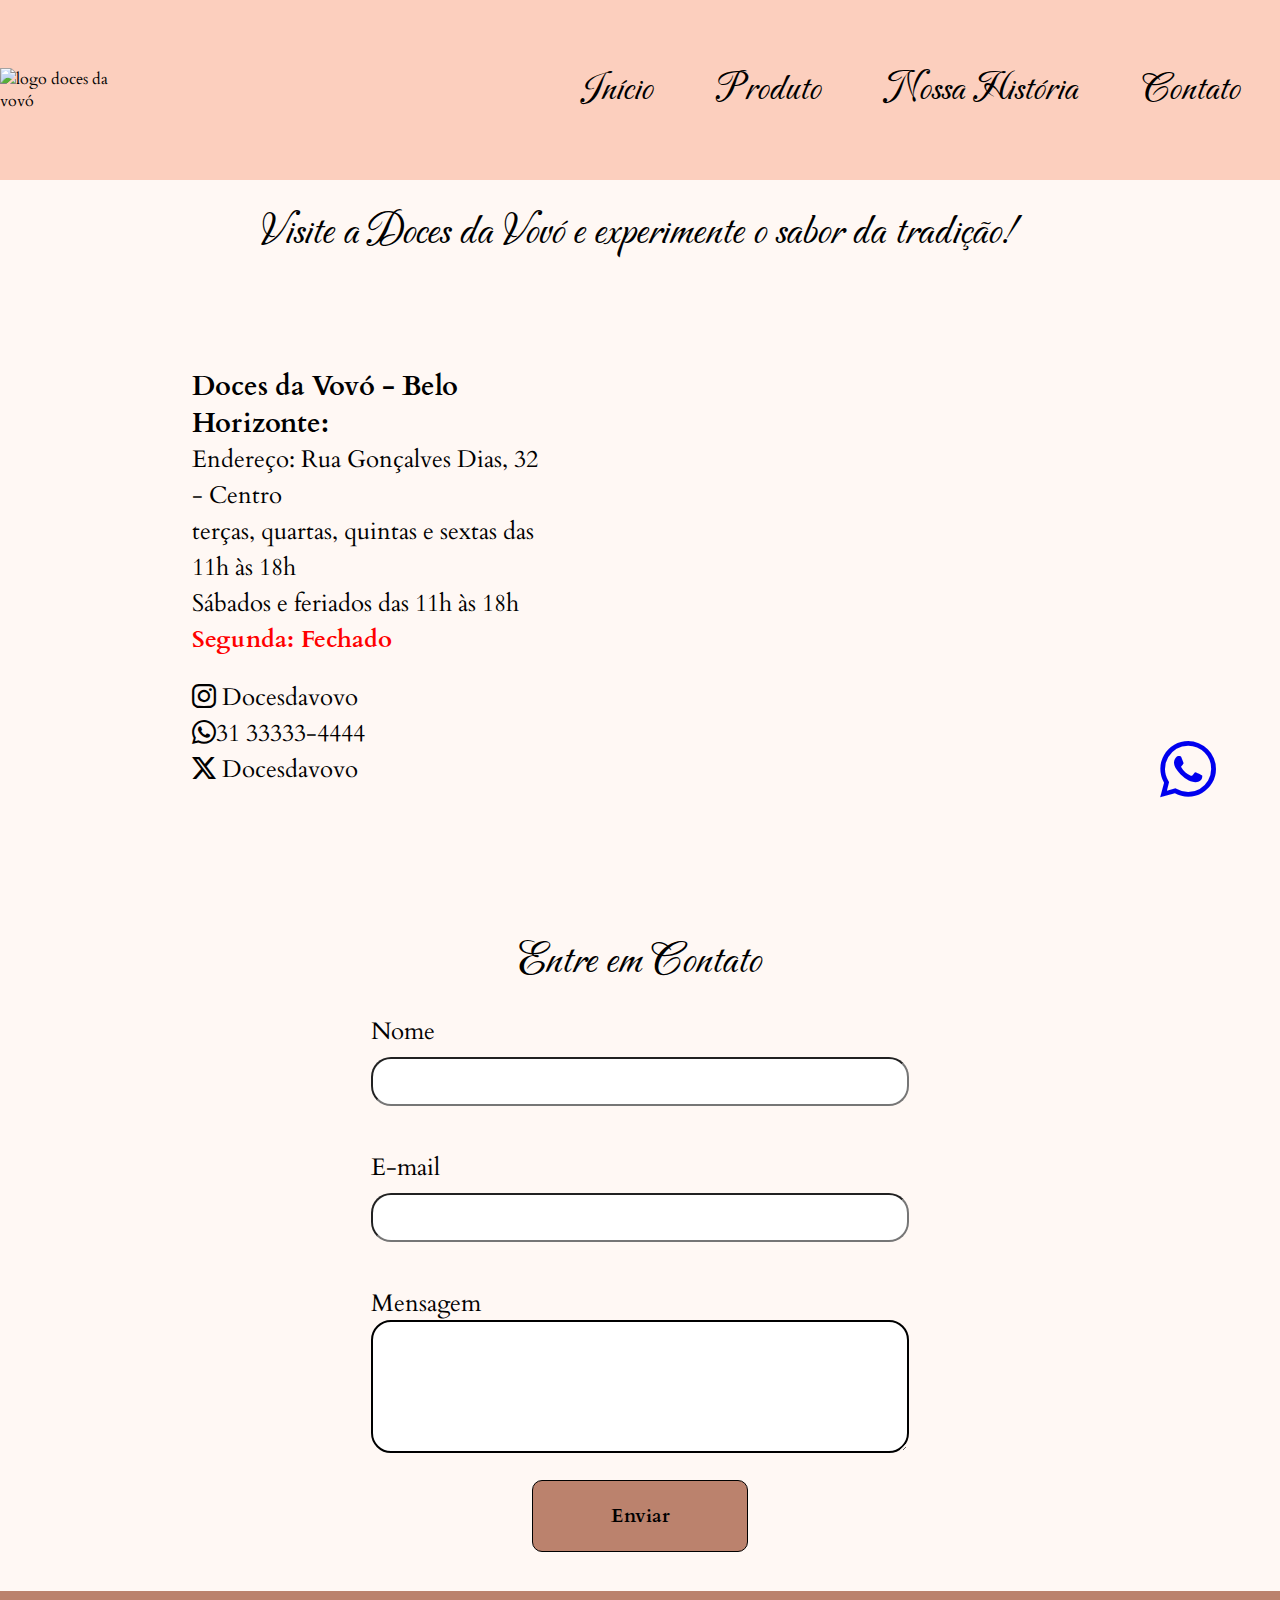
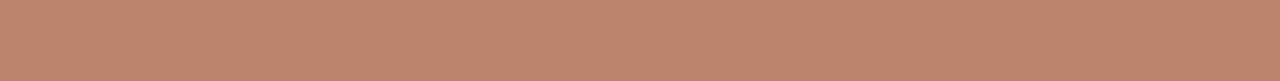
==== pages/contato.html @ aa42b87a "correção para hospedagem" ====
<!DOCTYPE html>
<html lang="pt-br">

<head>
    <meta charset="UTF-8">
    <meta name="viewport" content="width=device-width, initial-scale=1.0">
    <link rel="stylesheet" href="https://cdn.jsdelivr.net/npm/bootstrap-icons@1.11.3/font/bootstrap-icons.min.css">
    <link href="https://fonts.googleapis.com/css2?family=Carattere&display=swap" rel="stylesheet">
    <link
        href="https://fonts.googleapis.com/css2?family=Carattere&family=Cardo:ital,wght@0,400;0,700;1,400&display=swap"
        rel="stylesheet">
    <link rel="stylesheet" href="/css/header.css">
    <link rel="stylesheet" href="/css/index.css">
    <link rel="stylesheet" href="/css/contato.css">
    <link rel="shortcut icon" href="/assets/logo3.png" type="image/x-icon">

    <title>Doces da Vovó - Contato</title>
</head>

<body>
    <header>
        <img src="/doces-da-vovo/assets/logo3.png" alt="logo doces da vovó">
        <ul class="menu">
            <li><a href="/index.html">Início</a></li>
            <li><a href="/#produto">Produto</a></li>
            <li><a href="/pages/historia.html">Nossa História</a></li>
            <li><a href="/pages/contato.html">Contato</a></li>
        </ul>
        <button onclick="trocarMenu()"><i id="icon" class="bi bi-list"></i></button>
    </header>

    <main>
        <h1 class="titulo">Visite a Doces da Vovó e experimente o sabor da tradição!</h1>

        <section class="mkt">
            <div class="mkt-box">
                <h4>Doces da Vovó - Belo Horizonte:</h4>
                <p>
                    Endereço: Rua Gonçalves Dias, 32 - Centro<br>
                    terças, quartas, quintas e sextas das 11h às 18h<br>
                    Sábados e feriados das 11h às 18h<br>
                    <span class="text-red">Segunda: Fechado</span>
                </p><br>
                <p>
                    <i class="bi bi-instagram"></i> Docesdavovo<br>
                    <i class="bi bi-whatsapp"></i>31 33333-4444<br>
                    <i class="bi bi-twitter-x"></i> Docesdavovo
                </p>
            </div>
            <iframe
                src="https://www.google.com/maps/embed?pb=!1m18!1m12!1m3!1d120030.78947189194!2d-44.17841154575364!3d-19.925998887631092!2m3!1f0!2f0!3f0!3m2!1i1024!2i768!4f13.1!3m3!1m2!1s0xa699dcb6b54c55%3A0xec0d56f307897bd2!2sDoces%20de%20Portugal%20-%20Savassi%201!5e0!3m2!1spt-BR!2sbr!4v1741914349483!5m2!1spt-BR!2sbr"
                class="mkt-img" style="border:0;" allowfullscreen="" loading="lazy"
                referrerpolicy="no-referrer-when-downgrade"></iframe>
        </section>

        <section class="form">
            <h1 class="titulo">Entre em Contato</h1>
            <form onsubmit="return validaCampos(event)">
                <label for="nome">Nome</label>
                <input type="text" name="nome" id="nome">

                <label for="email">E-mail</label>
                <input type="email" name="email" id="email">

                <label for="mensagem">Mensagem</label>
                <textarea id="mensagem" name="mensagem" rows="4" cols="50"
                    placeholder="Digite a sua mensagem aqui ...">
                </textarea>


                <button type="submit" class="form-btn">Enviar</button>
            </form>
        </section>

        <button class="btn-zap"><a href="https://wa.me/5531982606419"><i class="bi bi-whatsapp"></i></a></i></button>
    </main>

    <footer><!--
        <div class="footer-icon">
            <i class="bi bi-instagram"></i>
            <i class="bi bi-whatsapp"></i>
            <i class="bi bi-twitter-x"></i>
        </div>
        <ul class="footer-menu">
            <li><a href="index.html">Início</a></li>
            <li><a href="#produto">Produto</a></li>
            <li><a href="pages/historia.html">Nossa História</a></li>
            <li><a href="pages/contato.html">Contato</a></li>
        </ul>
        <h5>Todos os direitos reservados.</h5>
-->

    </footer>

    <script src="/doces-da-vovo/js/header.js"></script>
    <script src="/doces-da-vovo/js/validacao.js"></script>
</body>

</html>
---- css/header.css ----
* {
    margin: 0;
    padding: 0;
    font-family: "Cardo", serif;
    font-weight: 400;
    font-style: normal;
}

.fonte-carattere {
    font-family: "Carattere", cursive;
    font-weight: 400;
    font-style: normal;
}

p {
    font-size: 1.5rem;
}

header {
    display: flex;
    justify-content: space-between;
    align-items: center;

    height: 20vh;
    width: 100%;

    background-color: #FCCFBE;

    position: sticky;
    top: 0;
    z-index: 999;
}

header>img {
    width: 10%;
    height: auto;
    padding: 40px 0;
}

.menu {
    display: flex;
    flex-direction: row;
    gap: 5vw;
    list-style: none;
    padding-right: 40px;
}

.menu a {
    color: #000000;
    text-decoration: none;
    font-size: 2.5rem;
    font-family: "Carattere", cursive;
    font-weight: 400;
    font-style: normal;

    &:hover {
        transition: 0.2s ease;
        font-size: 2rem;
    }
}

header>button {
    display: none;
    font-size: 3rem;
    color: #000000;
    border: none;
    background-color: transparent;
    padding-right: 40px;
}

@media (min-width:300px) and (max-width:800px) {
    header {
        height: 10vh;
    }

    .menu {
        display: none;
        height: auto;
    }

    .menu.active {
        display: flex;
        flex-direction: column;
        justify-content: flex-start;
        align-items: center;

        position: fixed;
        top: 10vh;
        width: 100%;
        height: 100%;
        background-color: #FCCFBE;
        z-index: 1000;

    }

    header>img {
        min-height: 40%;
        padding: 0;

    }

    header>button {
        display: block;
        z-index: 1001;
        padding: 0;
    }
}
---- css/index.css ----
main {
    padding: 0 15vw;
    height: 100%;
    display: flex;
    justify-content: center;
    flex-direction: column;
    background-color: #fff8f4;

}

.mkt {
    display: flex;
    align-items: center;
    flex-wrap: wrap;
    flex-direction: row;
    width: 100%;
    height: 100%;
    gap: 10%;
}

.mkt-box {
    display: flex;
    flex-direction: column;
    flex-wrap: wrap;
    gap: 10%;
    width: 40%;
    height: 80%;
    padding: 0;
    margin: 0;
}

.mkt-titulo {
    font-size: 5rem;
    font-family: "Carattere", cursive;
    font-weight: 400;
}

.mkt-text {
    font-size: 1.5rem;
    text-align: justify;
    word-wrap: break-word;
}

.mkt-btn {
    max-width: 40vw;
    height: 8vh;
    margin-top: 4vh;
    background-color: #bb826d;
    border: 0.5px solid black;
    border-radius: 10px;
    font-size: large;
    font-weight: bold;

    &:hover {
        transition: 0.3s ease;
        background-color: #FFBCA2;
        color: black;
    }
}

.mkt-img {
    width: 45%;
    height: 60vh;
    border-radius: 20px;
    margin-top: 5vh;

}

.titulo {
    width: 100%;
    font-size: 2.8rem;
    text-align: center;
    margin: 3% 0;
    font-family: "Carattere", cursive;
    font-weight: 400;
    font-style: normal;
}

.card {
    display: flex;
    justify-content: center;
    align-items: center;
    flex-direction: row;
    flex-wrap: wrap;
    gap: 30px;
    width: 100%;
    height: 100%;
    margin-bottom: 30px;

}

.card-produto {
    width: 250px;
    height: 350px;
    background-color: #FFBCA2;
    border: 1px solid black;
    border-radius: 10px;
    flex: 30%;

    display: flex;
    flex-direction: column;
    align-items: center;
    gap: 5vh;
    padding: 10px;

    position: relative;
    transition: transform 0.8s;

    &:hover {
        
        
    }

}

.card-produto_back:hover {
    opacity: 10;
    z-index: 10;
    background-color: #bb826d;

}

.card-produto>img {
    max-width: 80%;
    min-height: 60%;
    margin-top: 30px;
    border-radius: 10px;
}

.card-titulo {
    width: 100%;
    height: 100%;
    font-size: 1.5rem;
    text-align: center;
    word-wrap: break-word;

}

.card-text {
    width: 100%;
    height: 100%;
    font-size: 1.2rem;
    text-align: center;
    word-wrap: break-word;

    &:hover {
        display: flex;
        color: red;
    }
}


.missao{
    align-self: center;
    width: 80%;
    height: 100%;
    text-align: center;
    padding: 5vw;

}

.card-produto p{
    text-align: center;
}

.btn-zap {
    border: none;
    background-color: transparent;
    font-size: 3.5rem;
    color: green;
    text-align: end;


    position: fixed;
    right: 5%;
    bottom: 10%;

    animation-name: btnZap;
    animation-duration: 3s;
    animation-iteration-count: infinite;
}

@keyframes btnZap {
    0% {
        font-size: 4rem;
    }

    50% {
        font-size: 4.8rem;
    }

}

footer {
    width: 100%;
    height: 10vh;
    background-color: #bb826d;

    display: flex;
    align-items: center;
    flex-wrap: wrap;
    flex-direction: column;
    gap: 10px;
    justify-content:end;
    align-items: center;

}
.footer-icon .bi{
    margin-left: 10px;
}
.footer-menu {
    display: flex;
    align-items: center;
    flex-wrap: wrap;
    flex-direction: row;
    justify-content: space-around;
    gap: 50px;
    list-style: none;
}

.footer-menu a {
    color: #000000;
    text-decoration: none;
    font-size: 1.5rem;
    font-family: "Carattere", cursive;
    font-weight: 400;
    font-style: normal;

    &:hover {
        transition: 0.2s ease;
        font-size: 2rem;
    }
}
footer h5{
    width: 100%;
    text-align: center;
    background-color: #000000;
    color: #ffffff;
}

@media (min-width:300px) and (max-width:800px) {
    main {
        padding: 3vw;
        height: 100%;

    }
    .reverso-coluna_sm{
        flex-direction: column-reverse;
    }
    .mkt {
        flex-wrap: wrap;
        width: 100%;
        height: 100%;
        gap: 5px;

    }

    .mkt-box {
        width: 100%;
        max-height: 55%;
        margin-bottom: 6vh;
    }

    .mkt-titulo {
        text-align: center;
        font-size: 2.8rem;
        word-wrap: break-word;
    }

    .mkt-btn {
        align-self: center;
        width: 60vw;
    }

    .mkt-img {
        width: 100%;
        height: 30%;

    }


    .card{
        gap: 2vw;
    }
    .card-produto{
        max-height: 60%; 
    }
    .card-produto>img {
        max-width: 90%;
        max-height: 90%;
        margin-top: 5%;
    }
}
.missao{
    width: 100%;
}
---- css/contato.css ----
.mkt-box h4{
    font-size: 1.7rem;
    font-weight: bold;
}
.mkt-box p{
    line-height: 4vh;
}
.text-red{
    color: red;
    font-weight: bold;
}
.form {
    width: 100%;
    height: 80vh;
    display: flex;
    flex-direction: column;
    justify-content: center;
    align-items: center;
    background-color: #fff8f4;

}

form {
    width: 60%;
    display: flex;
    flex-direction: column;
}

form>label {
    font-size: 1.5rem;
}

form>input {
    height: 5vh;
    border-radius: 20px;
    padding-left: 2%;    
    margin: 1vh 0 5vh 0;
}

#mensagem {
    height: 12vh;
    border: 2px solid black;
    border-radius: 20px;
    padding: 2%;
}

.form-btn {
    width: 40%;
    height: 8vh;
    align-self: center;
    background-color: #bb826d;
    border: 0.5px solid black;
    border-radius: 10px;
    font-size: larger;
    font-weight: bold;
    margin-top: 5%;

    &:hover {
        transition: 0.3s ease;
        background-color: #fccfbe;
        color: black;
    }
}

@media (min-width:300px) and (max-width:800px) {
    form {
        width: 100%;
    }
}
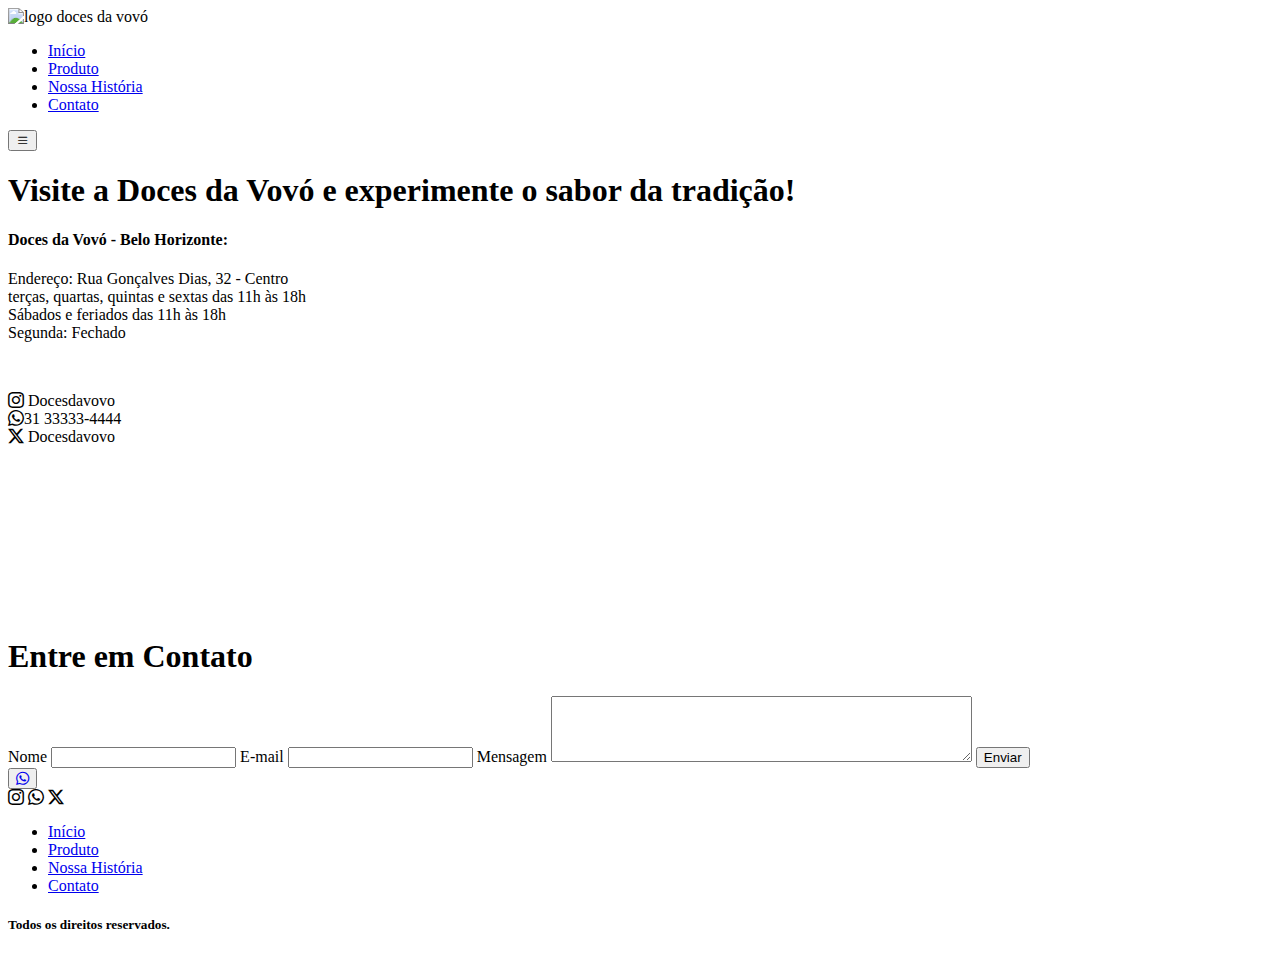
==== commit b2fe449d: "correção do menu p tela sm" ====
--- a/pages/contato.html
+++ b/pages/contato.html
@@ -9,10 +9,10 @@
     <link
         href="https://fonts.googleapis.com/css2?family=Carattere&family=Cardo:ital,wght@0,400;0,700;1,400&display=swap"
         rel="stylesheet">
-    <link rel="stylesheet" href="/css/header.css">
-    <link rel="stylesheet" href="/css/index.css">
-    <link rel="stylesheet" href="/css/contato.css">
-    <link rel="shortcut icon" href="/assets/logo3.png" type="image/x-icon">
+    <link rel="stylesheet" href="/doces-da-vovo/css/header.css">
+    <link rel="stylesheet" href="/doces-da-vovo/css/index.css">
+    <link rel="stylesheet" href="/doces-da-vovo/css/contato.css">
+    <link rel="shortcut icon" href="/doces-da-vovo/assets/logo3.png" type="image/x-icon">
 
     <title>Doces da Vovó - Contato</title>
 </head>
@@ -21,10 +21,10 @@
     <header>
         <img src="/doces-da-vovo/assets/logo3.png" alt="logo doces da vovó">
         <ul class="menu">
-            <li><a href="/index.html">Início</a></li>
-            <li><a href="/#produto">Produto</a></li>
-            <li><a href="/pages/historia.html">Nossa História</a></li>
-            <li><a href="/pages/contato.html">Contato</a></li>
+            <li><a href="/doces-da-vovo/index.html">Início</a></li>
+            <li><a href="/doces-da-vovo/#produto">Produto</a></li>
+            <li><a href="/doces-da-vovo/pages/historia.html">Nossa História</a></li>
+            <li><a href="/doces-da-vovo/pages/contato.html">Contato</a></li>
         </ul>
         <button onclick="trocarMenu()"><i id="icon" class="bi bi-list"></i></button>
     </header>
@@ -75,7 +75,7 @@
         <button class="btn-zap"><a href="https://wa.me/5531982606419"><i class="bi bi-whatsapp"></i></a></i></button>
     </main>
 
-    <footer><!--
+    <footer>
         <div class="footer-icon">
             <i class="bi bi-instagram"></i>
             <i class="bi bi-whatsapp"></i>
@@ -88,8 +88,6 @@
             <li><a href="pages/contato.html">Contato</a></li>
         </ul>
         <h5>Todos os direitos reservados.</h5>
--->
-
     </footer>
 
     <script src="/doces-da-vovo/js/header.js"></script>
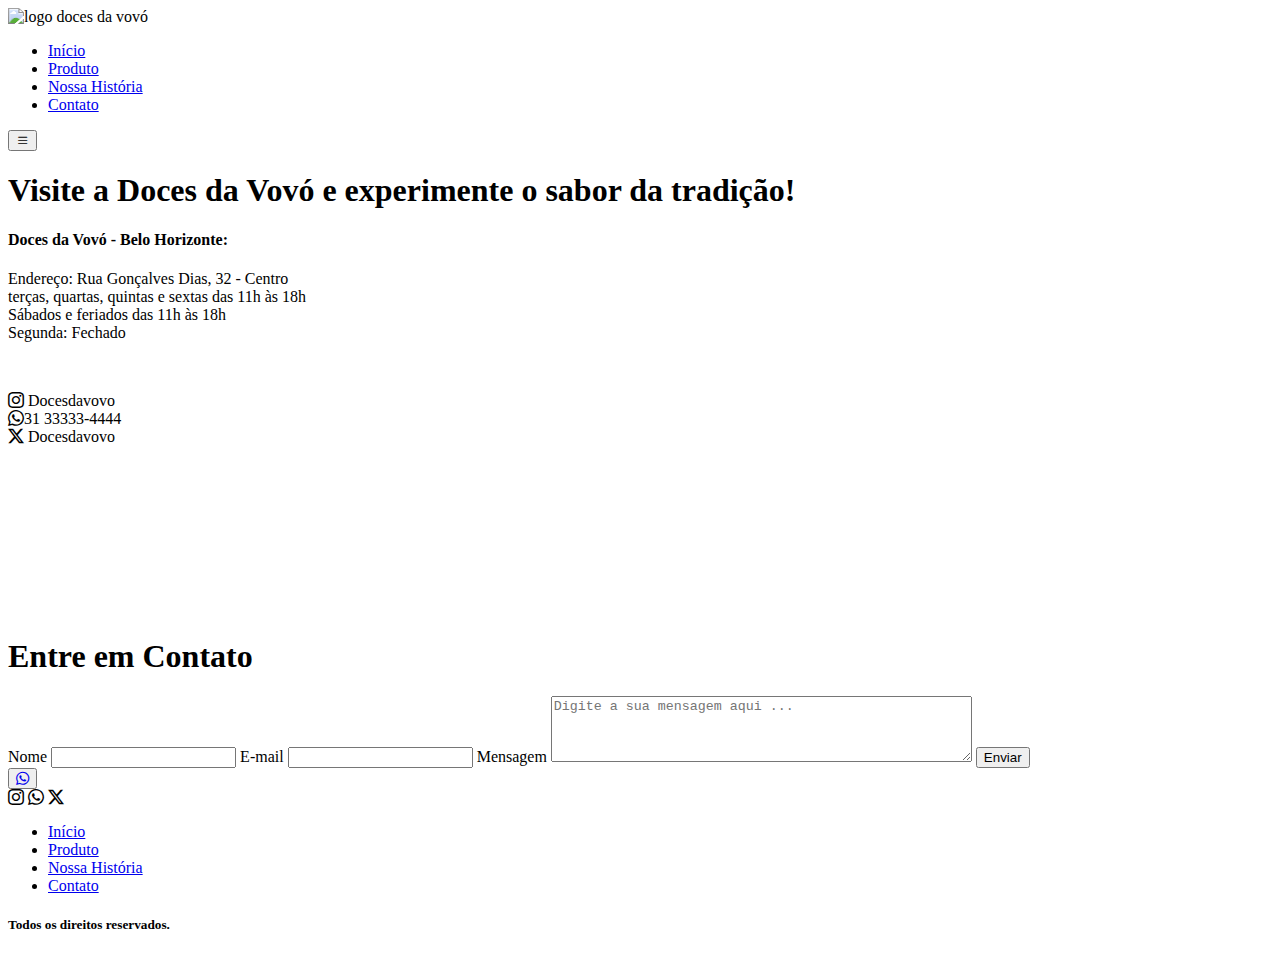
==== commit 0b11bc7d: "ajuste no js e readme" ====
--- a/pages/contato.html
+++ b/pages/contato.html
@@ -1,97 +1,95 @@
-<!DOCTYPE html>
-<html lang="pt-br">
-
-<head>
-    <meta charset="UTF-8">
-    <meta name="viewport" content="width=device-width, initial-scale=1.0">
-    <link rel="stylesheet" href="https://cdn.jsdelivr.net/npm/bootstrap-icons@1.11.3/font/bootstrap-icons.min.css">
-    <link href="https://fonts.googleapis.com/css2?family=Carattere&display=swap" rel="stylesheet">
-    <link
-        href="https://fonts.googleapis.com/css2?family=Carattere&family=Cardo:ital,wght@0,400;0,700;1,400&display=swap"
-        rel="stylesheet">
-    <link rel="stylesheet" href="/doces-da-vovo/css/header.css">
-    <link rel="stylesheet" href="/doces-da-vovo/css/index.css">
-    <link rel="stylesheet" href="/doces-da-vovo/css/contato.css">
-    <link rel="shortcut icon" href="/doces-da-vovo/assets/logo3.png" type="image/x-icon">
-
-    <title>Doces da Vovó - Contato</title>
-</head>
-
-<body>
-    <header>
-        <img src="/doces-da-vovo/assets/logo3.png" alt="logo doces da vovó">
-        <ul class="menu">
-            <li><a href="/doces-da-vovo/index.html">Início</a></li>
-            <li><a href="/doces-da-vovo/#produto">Produto</a></li>
-            <li><a href="/doces-da-vovo/pages/historia.html">Nossa História</a></li>
-            <li><a href="/doces-da-vovo/pages/contato.html">Contato</a></li>
-        </ul>
-        <button onclick="trocarMenu()"><i id="icon" class="bi bi-list"></i></button>
-    </header>
-
-    <main>
-        <h1 class="titulo">Visite a Doces da Vovó e experimente o sabor da tradição!</h1>
-
-        <section class="mkt">
-            <div class="mkt-box">
-                <h4>Doces da Vovó - Belo Horizonte:</h4>
-                <p>
-                    Endereço: Rua Gonçalves Dias, 32 - Centro<br>
-                    terças, quartas, quintas e sextas das 11h às 18h<br>
-                    Sábados e feriados das 11h às 18h<br>
-                    <span class="text-red">Segunda: Fechado</span>
-                </p><br>
-                <p>
-                    <i class="bi bi-instagram"></i> Docesdavovo<br>
-                    <i class="bi bi-whatsapp"></i>31 33333-4444<br>
-                    <i class="bi bi-twitter-x"></i> Docesdavovo
-                </p>
-            </div>
-            <iframe
-                src="https://www.google.com/maps/embed?pb=!1m18!1m12!1m3!1d120030.78947189194!2d-44.17841154575364!3d-19.925998887631092!2m3!1f0!2f0!3f0!3m2!1i1024!2i768!4f13.1!3m3!1m2!1s0xa699dcb6b54c55%3A0xec0d56f307897bd2!2sDoces%20de%20Portugal%20-%20Savassi%201!5e0!3m2!1spt-BR!2sbr!4v1741914349483!5m2!1spt-BR!2sbr"
-                class="mkt-img" style="border:0;" allowfullscreen="" loading="lazy"
-                referrerpolicy="no-referrer-when-downgrade"></iframe>
-        </section>
-
-        <section class="form">
-            <h1 class="titulo">Entre em Contato</h1>
-            <form onsubmit="return validaCampos(event)">
-                <label for="nome">Nome</label>
-                <input type="text" name="nome" id="nome">
-
-                <label for="email">E-mail</label>
-                <input type="email" name="email" id="email">
-
-                <label for="mensagem">Mensagem</label>
-                <textarea id="mensagem" name="mensagem" rows="4" cols="50"
-                    placeholder="Digite a sua mensagem aqui ...">
-                </textarea>
-
-
-                <button type="submit" class="form-btn">Enviar</button>
-            </form>
-        </section>
-
-        <button class="btn-zap"><a href="https://wa.me/5531982606419"><i class="bi bi-whatsapp"></i></a></i></button>
-    </main>
-
-    <footer>
-        <div class="footer-icon">
-            <i class="bi bi-instagram"></i>
-            <i class="bi bi-whatsapp"></i>
-            <i class="bi bi-twitter-x"></i>
-        </div>
-        <ul class="footer-menu">
-            <li><a href="index.html">Início</a></li>
-            <li><a href="#produto">Produto</a></li>
-            <li><a href="pages/historia.html">Nossa História</a></li>
-            <li><a href="pages/contato.html">Contato</a></li>
-        </ul>
-        <h5>Todos os direitos reservados.</h5>
-    </footer>
-
-    <script src="/doces-da-vovo/js/header.js"></script>
-    <script src="/doces-da-vovo/js/validacao.js"></script>
-</body>
-
+<!DOCTYPE html>
+<html lang="pt-br">
+
+<head>
+    <meta charset="UTF-8">
+    <meta name="viewport" content="width=device-width, initial-scale=1.0">
+    <link rel="stylesheet" href="https://cdn.jsdelivr.net/npm/bootstrap-icons@1.11.3/font/bootstrap-icons.min.css">
+    <link href="https://fonts.googleapis.com/css2?family=Carattere&display=swap" rel="stylesheet">
+    <link
+        href="https://fonts.googleapis.com/css2?family=Carattere&family=Cardo:ital,wght@0,400;0,700;1,400&display=swap"
+        rel="stylesheet">
+    <link rel="stylesheet" href="/doces-da-vovo/css/header.css">
+    <link rel="stylesheet" href="/doces-da-vovo/css/index.css">
+    <link rel="stylesheet" href="/doces-da-vovo/css/contato.css">
+    <link rel="shortcut icon" href="/doces-da-vovo/assets/logo3.png" type="image/x-icon">
+
+    <title>Doces da Vovó - Contato</title>
+</head>
+
+<body>
+    <header>
+        <img src="/doces-da-vovo/assets/logo3.png" alt="logo doces da vovó">
+        <ul class="menu">
+            <li><a href="/doces-da-vovo/index.html">Início</a></li>
+            <li><a href="/doces-da-vovo/#produto">Produto</a></li>
+            <li><a href="/doces-da-vovo/pages/historia.html">Nossa História</a></li>
+            <li><a href="/doces-da-vovo/pages/contato.html">Contato</a></li>
+        </ul>
+        <button onclick="trocarMenu()"><i id="icon" class="bi bi-list"></i></button>
+    </header>
+
+    <main>
+        <h1 class="titulo">Visite a Doces da Vovó e experimente o sabor da tradição!</h1>
+
+        <section class="mkt">
+            <div class="mkt-box">
+                <h4>Doces da Vovó - Belo Horizonte:</h4>
+                <p>
+                    Endereço: Rua Gonçalves Dias, 32 - Centro<br>
+                    terças, quartas, quintas e sextas das 11h às 18h<br>
+                    Sábados e feriados das 11h às 18h<br>
+                    <span class="text-red">Segunda: Fechado</span>
+                </p><br>
+                <p>
+                    <i class="bi bi-instagram"></i> Docesdavovo<br>
+                    <i class="bi bi-whatsapp"></i>31 33333-4444<br>
+                    <i class="bi bi-twitter-x"></i> Docesdavovo
+                </p>
+            </div>
+            <iframe
+                src="https://www.google.com/maps/embed?pb=!1m18!1m12!1m3!1d120030.78947189194!2d-44.17841154575364!3d-19.925998887631092!2m3!1f0!2f0!3f0!3m2!1i1024!2i768!4f13.1!3m3!1m2!1s0xa699dcb6b54c55%3A0xec0d56f307897bd2!2sDoces%20de%20Portugal%20-%20Savassi%201!5e0!3m2!1spt-BR!2sbr!4v1741914349483!5m2!1spt-BR!2sbr"
+                class="mkt-img" style="border:0;" allowfullscreen="" loading="lazy"
+                referrerpolicy="no-referrer-when-downgrade"></iframe>
+        </section>
+
+        <section class="form">
+            <h1 class="titulo">Entre em Contato</h1>
+            <p id="erro-msg" class="erro" style="display:none;"></p>
+            <form id="formContato" method="post">
+                <label for="nome">Nome</label>
+                <input type="text" name="nome" id="nome">
+
+                <label for="email">E-mail</label>
+                <input type="email" name="email" id="email">
+
+                <label for="mensagem">Mensagem</label>
+                <textarea id="mensagem" name="mensagem" rows="4" cols="50" placeholder="Digite a sua mensagem aqui ..."></textarea>
+
+                <button type="submit" id="enviarDados" class="form-btn">Enviar</button>
+            </form>
+        </section>
+
+        <button class="btn-zap"><a href="https://wa.me/5531982606419"><i class="bi bi-whatsapp"></i></a></i></button>
+    </main>
+
+    <footer>
+        <div class="footer-icon">
+            <i class="bi bi-instagram"></i>
+            <i class="bi bi-whatsapp"></i>
+            <i class="bi bi-twitter-x"></i>
+        </div>
+        <ul class="footer-menu">
+            <li><a href="index.html">Início</a></li>
+            <li><a href="#produto">Produto</a></li>
+            <li><a href="pages/historia.html">Nossa História</a></li>
+            <li><a href="pages/contato.html">Contato</a></li>
+        </ul>
+        <h5>Todos os direitos reservados.</h5>
+    </footer>
+
+    <script src="/doces-da-vovo/js/header.js"></script>
+    <script src="/doces-da-vovo/js/validar.js"></script>
+</body>
+
 </html>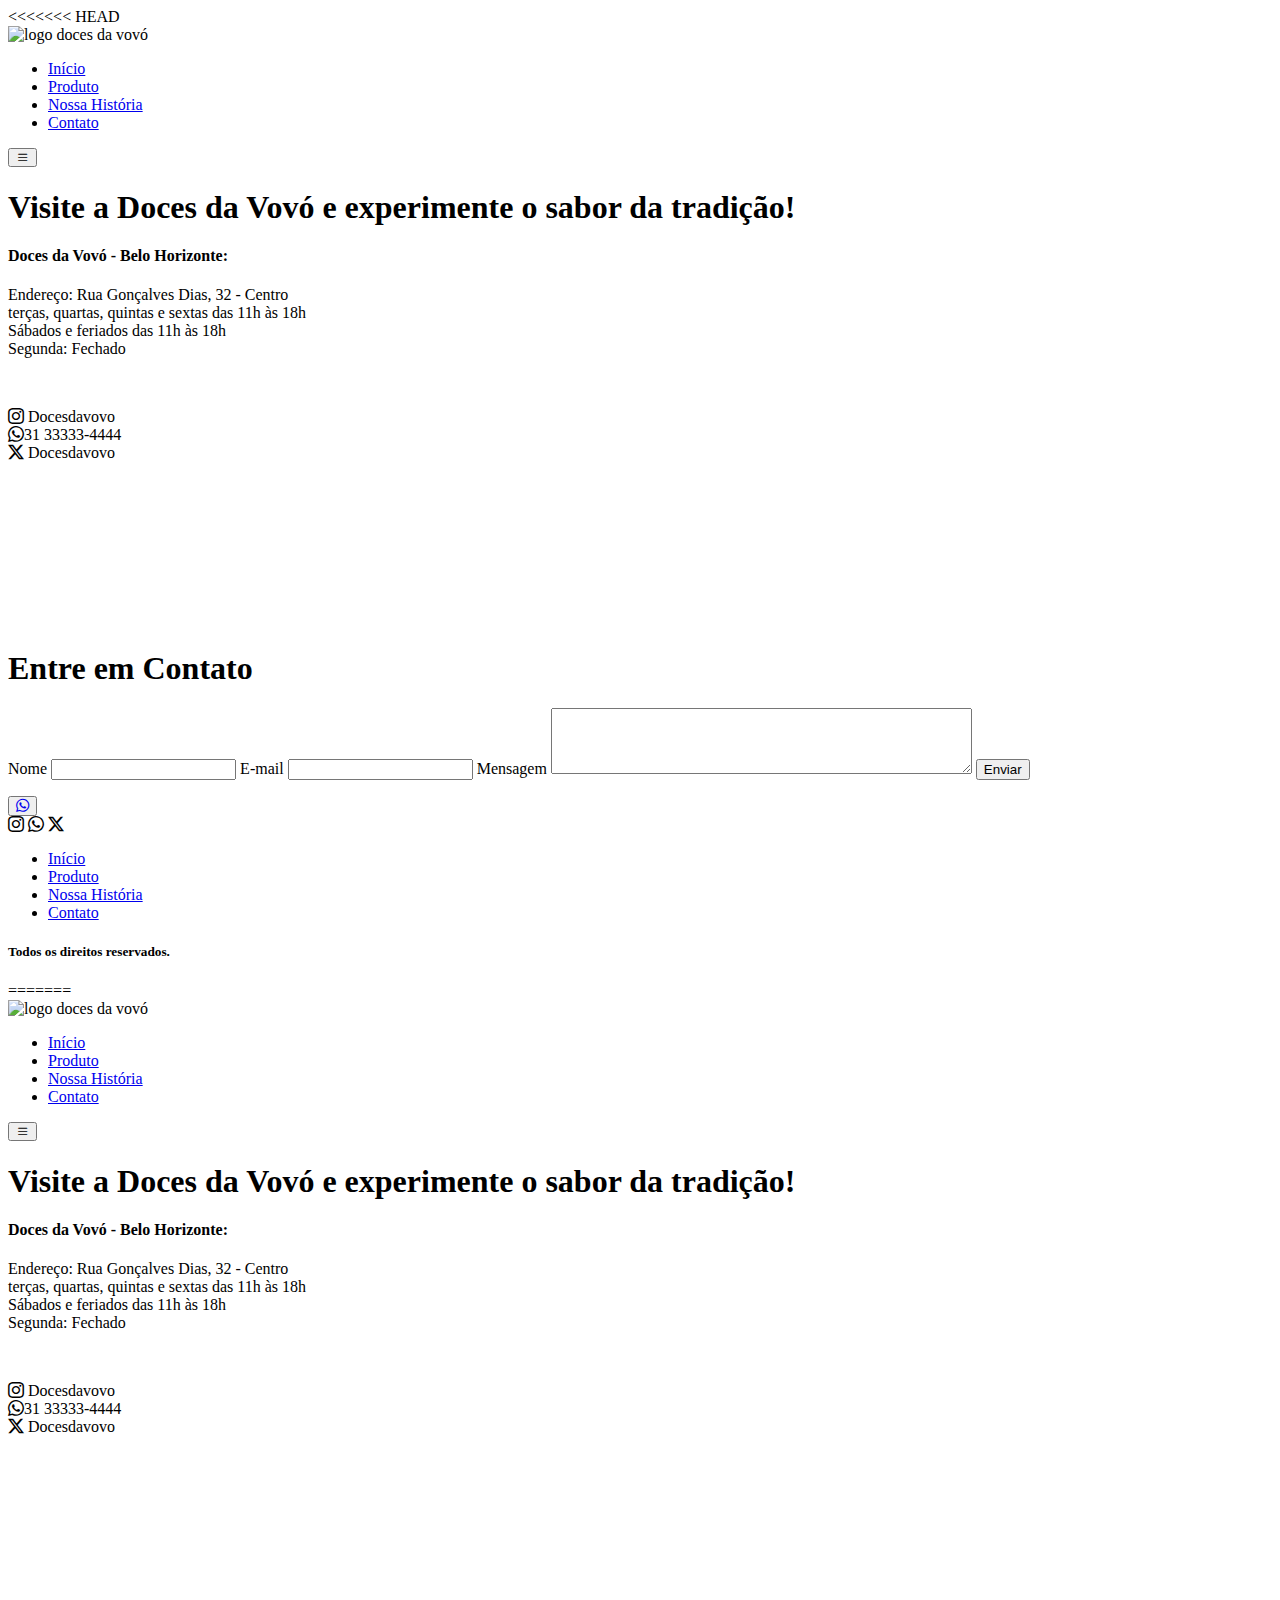
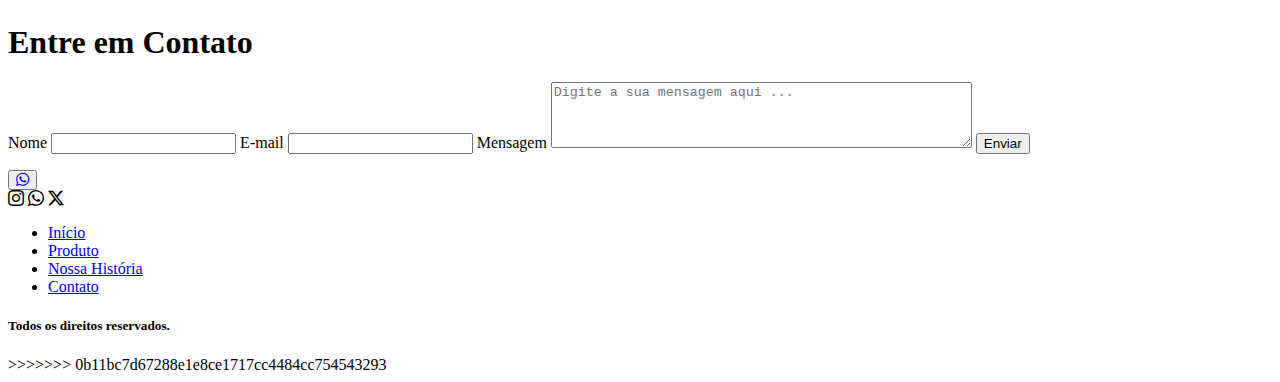
==== commit 22b446b7: "correção" ====
--- a/pages/contato.html
+++ b/pages/contato.html
@@ -1,3 +1,99 @@
+<<<<<<< HEAD
+<!DOCTYPE html>
+<html lang="pt-br">
+
+<head>
+    <meta charset="UTF-8">
+    <meta name="viewport" content="width=device-width, initial-scale=1.0">
+    <link rel="stylesheet" href="https://cdn.jsdelivr.net/npm/bootstrap-icons@1.11.3/font/bootstrap-icons.min.css">
+    <link href="https://fonts.googleapis.com/css2?family=Carattere&display=swap" rel="stylesheet">
+    <link
+        href="https://fonts.googleapis.com/css2?family=Carattere&family=Cardo:ital,wght@0,400;0,700;1,400&display=swap"
+        rel="stylesheet">
+    <link rel="stylesheet" href="/doces-da-vovo/css/header.css">
+    <link rel="stylesheet" href="/doces-da-vovo/css/index.css">
+    <link rel="stylesheet" href="/doces-da-vovo/css/contato.css">
+    <link rel="shortcut icon" href="/doces-da-vovo/assets/logo3.png" type="image/x-icon">
+
+    <title>Doces da Vovó - Contato</title>
+</head>
+
+<body>
+    <header>
+        <img src="/doces-da-vovo/assets/logo3.png" alt="logo doces da vovó">
+        <ul class="menu">
+            <li><a href="/doces-da-vovo/index.html">Início</a></li>
+            <li><a href="/doces-da-vovo/#produto">Produto</a></li>
+            <li><a href="/doces-da-vovo/pages/historia.html">Nossa História</a></li>
+            <li><a href="/doces-da-vovo/pages/contato.html">Contato</a></li>
+        </ul>
+        <button onclick="trocarMenu()"><i id="icon" class="bi bi-list"></i></button>
+    </header>
+
+    <main>
+        <h1 class="titulo">Visite a Doces da Vovó e experimente o sabor da tradição!</h1>
+
+        <section class="mkt">
+            <div class="mkt-box">
+                <h4>Doces da Vovó - Belo Horizonte:</h4>
+                <p>
+                    Endereço: Rua Gonçalves Dias, 32 - Centro<br>
+                    terças, quartas, quintas e sextas das 11h às 18h<br>
+                    Sábados e feriados das 11h às 18h<br>
+                    <span class="text-red">Segunda: Fechado</span>
+                </p><br>
+                <p>
+                    <i class="bi bi-instagram"></i> Docesdavovo<br>
+                    <i class="bi bi-whatsapp"></i>31 33333-4444<br>
+                    <i class="bi bi-twitter-x"></i> Docesdavovo
+                </p>
+            </div>
+            <iframe
+                src="https://www.google.com/maps/embed?pb=!1m18!1m12!1m3!1d120030.78947189194!2d-44.17841154575364!3d-19.925998887631092!2m3!1f0!2f0!3f0!3m2!1i1024!2i768!4f13.1!3m3!1m2!1s0xa699dcb6b54c55%3A0xec0d56f307897bd2!2sDoces%20de%20Portugal%20-%20Savassi%201!5e0!3m2!1spt-BR!2sbr!4v1741914349483!5m2!1spt-BR!2sbr"
+                class="mkt-img" style="border:0;" allowfullscreen="" loading="lazy"
+                referrerpolicy="no-referrer-when-downgrade"></iframe>
+        </section>
+
+        <section class="form">
+            <h1 class="titulo">Entre em Contato</h1>
+            <form onsubmit="return validaCampos(event)">
+                <label for="nome">Nome</label>
+                <input type="text" name="nome" id="nome">
+
+                <label for="email">E-mail</label>
+                <input type="email" name="email" id="email">
+
+                <label for="mensagem">Mensagem</label>
+                <textarea id="mensagem" name="mensagem" rows="4" cols="50"
+                    placeholder="Digite a sua mensagem aqui ...">
+                </textarea>
+                <button type="submit" class="form-btn">Enviar</button>
+            </form>
+        </section>
+
+        <button class="btn-zap"><a href="https://wa.me/5531982606419"><i class="bi bi-whatsapp"></i></a></i></button>
+    </main>
+
+    <footer>
+        <div class="footer-icon">
+            <i class="bi bi-instagram"></i>
+            <i class="bi bi-whatsapp"></i>
+            <i class="bi bi-twitter-x"></i>
+        </div>
+        <ul class="footer-menu">
+            <li><a href="index.html">Início</a></li>
+            <li><a href="#produto">Produto</a></li>
+            <li><a href="pages/historia.html">Nossa História</a></li>
+            <li><a href="pages/contato.html">Contato</a></li>
+        </ul>
+        <h5>Todos os direitos reservados.</h5>
+    </footer>
+
+    <script src="/doces-da-vovo/js/header.js"></script>
+    <script src="/doces-da-vovo/js/validar.js"></script>
+</body>
+
+=======
 <!DOCTYPE html>
 <html lang="pt-br">
 
@@ -92,4 +188,5 @@
     <script src="/doces-da-vovo/js/validar.js"></script>
 </body>
 
+>>>>>>> 0b11bc7d67288e1e8ce1717cc4484cc754543293
 </html>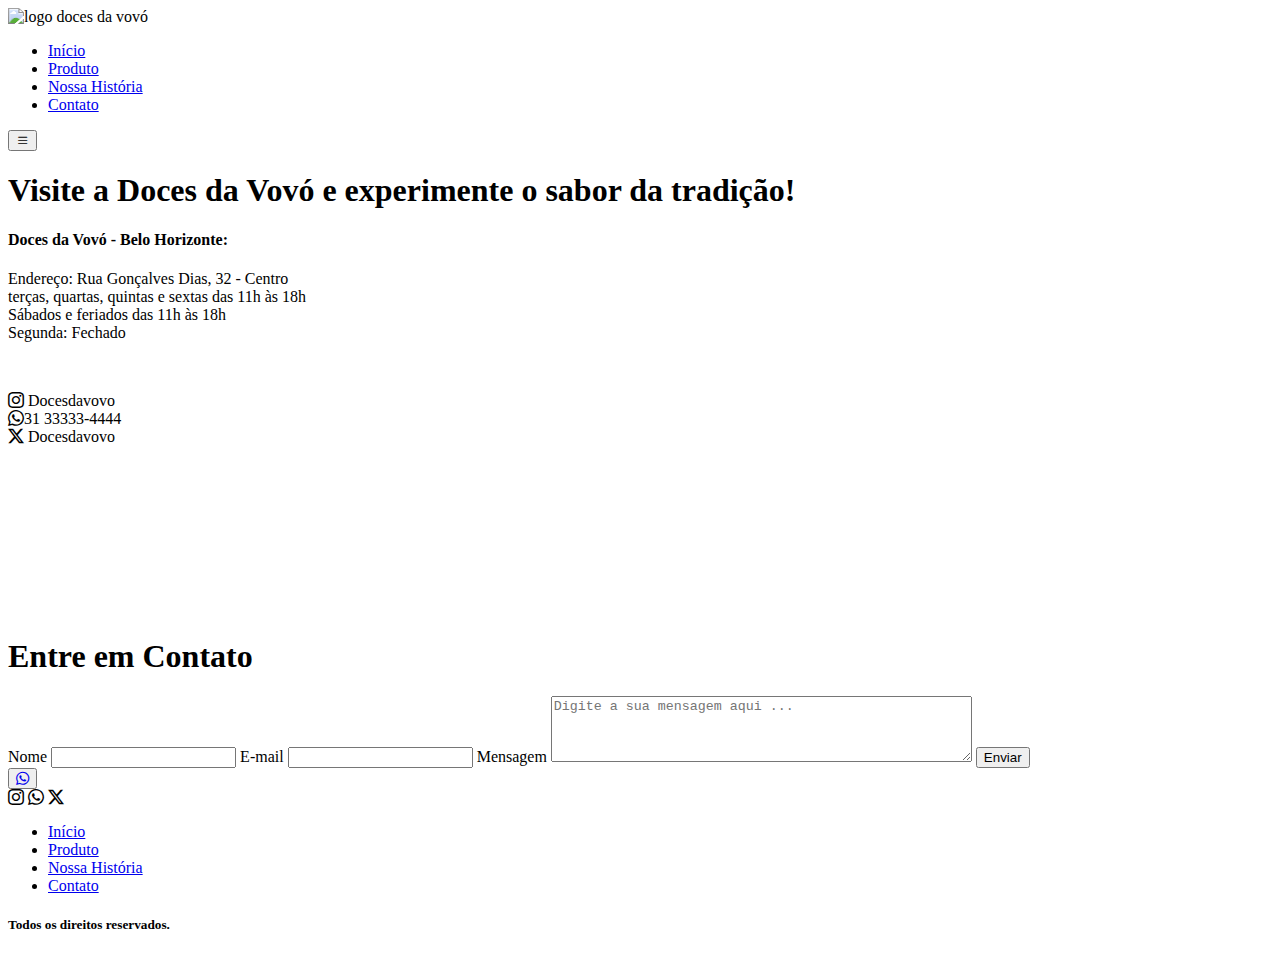
==== commit 316bacf0: "todas as fases de codificação feitas" ====
--- a/pages/contato.html
+++ b/pages/contato.html
@@ -1,99 +1,3 @@
-<<<<<<< HEAD
-<!DOCTYPE html>
-<html lang="pt-br">
-
-<head>
-    <meta charset="UTF-8">
-    <meta name="viewport" content="width=device-width, initial-scale=1.0">
-    <link rel="stylesheet" href="https://cdn.jsdelivr.net/npm/bootstrap-icons@1.11.3/font/bootstrap-icons.min.css">
-    <link href="https://fonts.googleapis.com/css2?family=Carattere&display=swap" rel="stylesheet">
-    <link
-        href="https://fonts.googleapis.com/css2?family=Carattere&family=Cardo:ital,wght@0,400;0,700;1,400&display=swap"
-        rel="stylesheet">
-    <link rel="stylesheet" href="/doces-da-vovo/css/header.css">
-    <link rel="stylesheet" href="/doces-da-vovo/css/index.css">
-    <link rel="stylesheet" href="/doces-da-vovo/css/contato.css">
-    <link rel="shortcut icon" href="/doces-da-vovo/assets/logo3.png" type="image/x-icon">
-
-    <title>Doces da Vovó - Contato</title>
-</head>
-
-<body>
-    <header>
-        <img src="/doces-da-vovo/assets/logo3.png" alt="logo doces da vovó">
-        <ul class="menu">
-            <li><a href="/doces-da-vovo/index.html">Início</a></li>
-            <li><a href="/doces-da-vovo/#produto">Produto</a></li>
-            <li><a href="/doces-da-vovo/pages/historia.html">Nossa História</a></li>
-            <li><a href="/doces-da-vovo/pages/contato.html">Contato</a></li>
-        </ul>
-        <button onclick="trocarMenu()"><i id="icon" class="bi bi-list"></i></button>
-    </header>
-
-    <main>
-        <h1 class="titulo">Visite a Doces da Vovó e experimente o sabor da tradição!</h1>
-
-        <section class="mkt">
-            <div class="mkt-box">
-                <h4>Doces da Vovó - Belo Horizonte:</h4>
-                <p>
-                    Endereço: Rua Gonçalves Dias, 32 - Centro<br>
-                    terças, quartas, quintas e sextas das 11h às 18h<br>
-                    Sábados e feriados das 11h às 18h<br>
-                    <span class="text-red">Segunda: Fechado</span>
-                </p><br>
-                <p>
-                    <i class="bi bi-instagram"></i> Docesdavovo<br>
-                    <i class="bi bi-whatsapp"></i>31 33333-4444<br>
-                    <i class="bi bi-twitter-x"></i> Docesdavovo
-                </p>
-            </div>
-            <iframe
-                src="https://www.google.com/maps/embed?pb=!1m18!1m12!1m3!1d120030.78947189194!2d-44.17841154575364!3d-19.925998887631092!2m3!1f0!2f0!3f0!3m2!1i1024!2i768!4f13.1!3m3!1m2!1s0xa699dcb6b54c55%3A0xec0d56f307897bd2!2sDoces%20de%20Portugal%20-%20Savassi%201!5e0!3m2!1spt-BR!2sbr!4v1741914349483!5m2!1spt-BR!2sbr"
-                class="mkt-img" style="border:0;" allowfullscreen="" loading="lazy"
-                referrerpolicy="no-referrer-when-downgrade"></iframe>
-        </section>
-
-        <section class="form">
-            <h1 class="titulo">Entre em Contato</h1>
-            <form onsubmit="return validaCampos(event)">
-                <label for="nome">Nome</label>
-                <input type="text" name="nome" id="nome">
-
-                <label for="email">E-mail</label>
-                <input type="email" name="email" id="email">
-
-                <label for="mensagem">Mensagem</label>
-                <textarea id="mensagem" name="mensagem" rows="4" cols="50"
-                    placeholder="Digite a sua mensagem aqui ...">
-                </textarea>
-                <button type="submit" class="form-btn">Enviar</button>
-            </form>
-        </section>
-
-        <button class="btn-zap"><a href="https://wa.me/5531982606419"><i class="bi bi-whatsapp"></i></a></i></button>
-    </main>
-
-    <footer>
-        <div class="footer-icon">
-            <i class="bi bi-instagram"></i>
-            <i class="bi bi-whatsapp"></i>
-            <i class="bi bi-twitter-x"></i>
-        </div>
-        <ul class="footer-menu">
-            <li><a href="index.html">Início</a></li>
-            <li><a href="#produto">Produto</a></li>
-            <li><a href="pages/historia.html">Nossa História</a></li>
-            <li><a href="pages/contato.html">Contato</a></li>
-        </ul>
-        <h5>Todos os direitos reservados.</h5>
-    </footer>
-
-    <script src="/doces-da-vovo/js/header.js"></script>
-    <script src="/doces-da-vovo/js/validar.js"></script>
-</body>
-
-=======
 <!DOCTYPE html>
 <html lang="pt-br">
 
@@ -188,5 +92,4 @@
     <script src="/doces-da-vovo/js/validar.js"></script>
 </body>
 
->>>>>>> 0b11bc7d67288e1e8ce1717cc4484cc754543293
 </html>